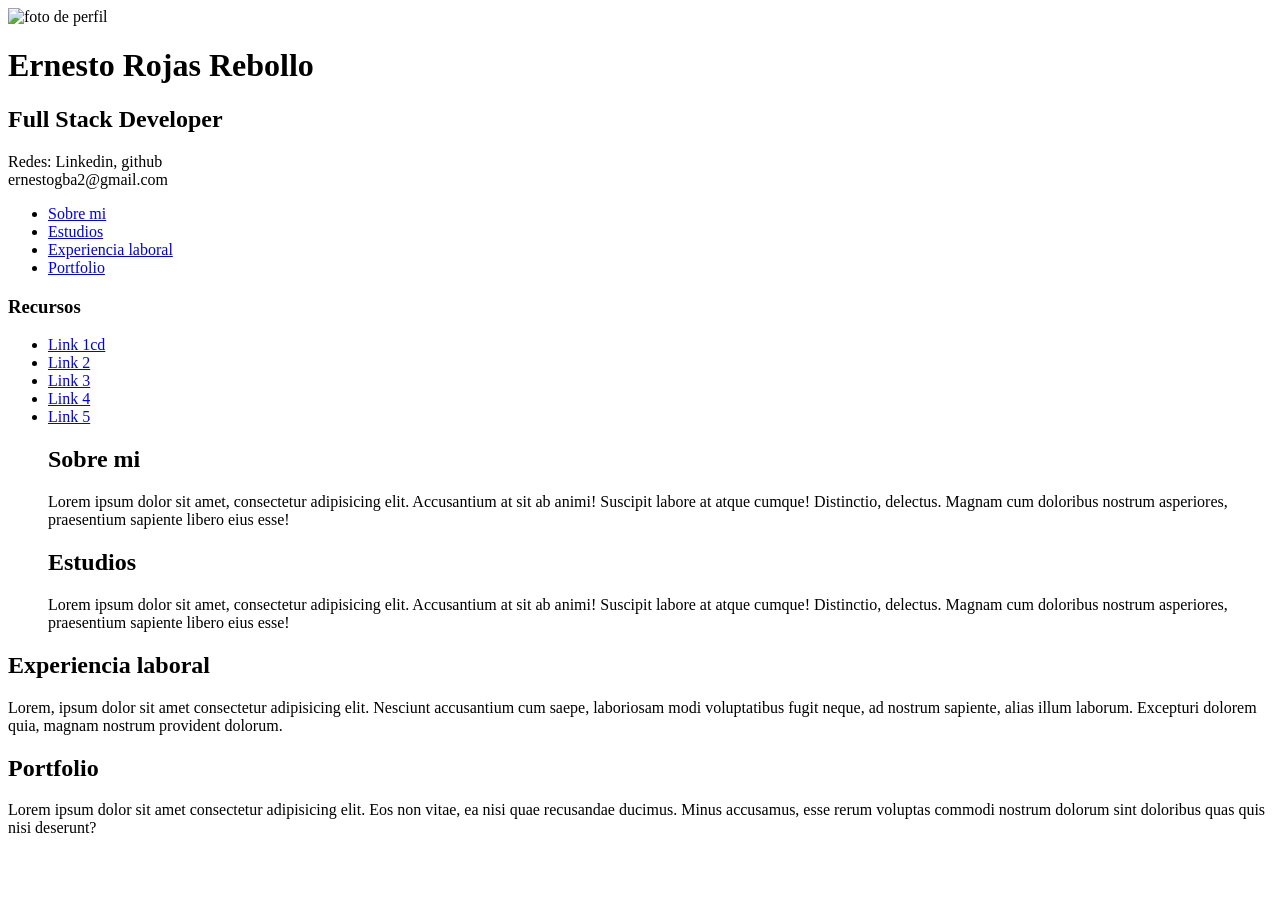
==== CSS3/curriculum.html @ 75fa228d "ejercicio en curso" ====
<!DOCTYPE html>
<html lang="en">

<head>
    <meta charset="UTF-8">
    <meta name="viewport" content="width=device-width, initial-scale=1.0">
    <link rel="stylesheet" href="./assets/css/styleCurriculum.css">

    <title>Curriculum</title>
</head>

<body>

    <header>
        <img src="https://picsum.photos/200/300" alt="foto de perfil">

        <div>
            <h1>Ernesto Rojas Rebollo</h1>
            <h2>Full Stack Developer</h2>
            <p>Redes: Linkedin, github<br>ernestogba2@gmail.com
            </p>
        </div>

    </header>

    <nav>
        <ul>
            <li><a href="#">Sobre mi</a></li>
            <li><a href="#">Estudios</a></li>
            <li> <a href="#">Experiencia laboral</a></li>
            <li><a href="#">Portfolio</a></li>
        </ul>
    </nav>
    <div class="container">

        <aside>
            <h3>Recursos</h3>
            <ul>
                <li>
                    <a href="#">Link 1cd
                        <!-- <img src="https://images.icon-icons.com/936/PNG/512/github-logo_icon-icons.com_73546.png" alt="github" width="20px">
                    Github -->
                    </a>
                </li>
                <li>
                    <a href="#">Link 2</a>
                </li>
                <li>
                    <a href="#">Link 3</a>
                </li>
                <li>
                    <a href="#">Link 4</a>
                </li>
                <li>
                    <a href="#">Link 5</a>
                </li>

            </ul>
        </aside>



        <main>

            <section>
                <ul>
                    <h2>Sobre mi</h2>
                    <p>Lorem ipsum dolor sit amet, consectetur adipisicing elit.
                        Accusantium at sit ab animi! Suscipit labore at atque cumque! Distinctio, delectus.
                        Magnam cum doloribus nostrum asperiores, praesentium sapiente libero eius esse!
                    </p>

            </section>




            <section>
                <ul>
                    <h2>Estudios</h2>
                    <p>Lorem ipsum dolor sit amet, consectetur adipisicing elit.
                        Accusantium at sit ab animi! Suscipit labore at atque cumque! Distinctio, delectus.
                        Magnam cum doloribus nostrum asperiores, praesentium sapiente libero eius esse!
                    </p>

            </section>

            <section>
                <h2>Experiencia laboral</h2>
                <p>Lorem, ipsum dolor sit amet consectetur adipisicing elit.
                    Nesciunt accusantium cum saepe, laboriosam modi voluptatibus fugit neque, ad nostrum
                    sapiente,
                    alias
                    illum
                    laborum.
                    Excepturi dolorem quia, magnam nostrum provident dolorum.
                </p>

            </section>

            <section>
                <h2>Portfolio</h2>
                <p>Lorem ipsum dolor sit amet consectetur adipisicing elit.
                    Eos non vitae, ea nisi quae recusandae ducimus.
                    Minus accusamus, esse rerum voluptas commodi nostrum dolorum sint doloribus quas quis nisi
                    deserunt?
                </p>

            </section>

            </ul>

        </main>

    </div>
    <!-- <p>lorem1000</p> -->

    <footer>

    </footer>

</body>

</html>
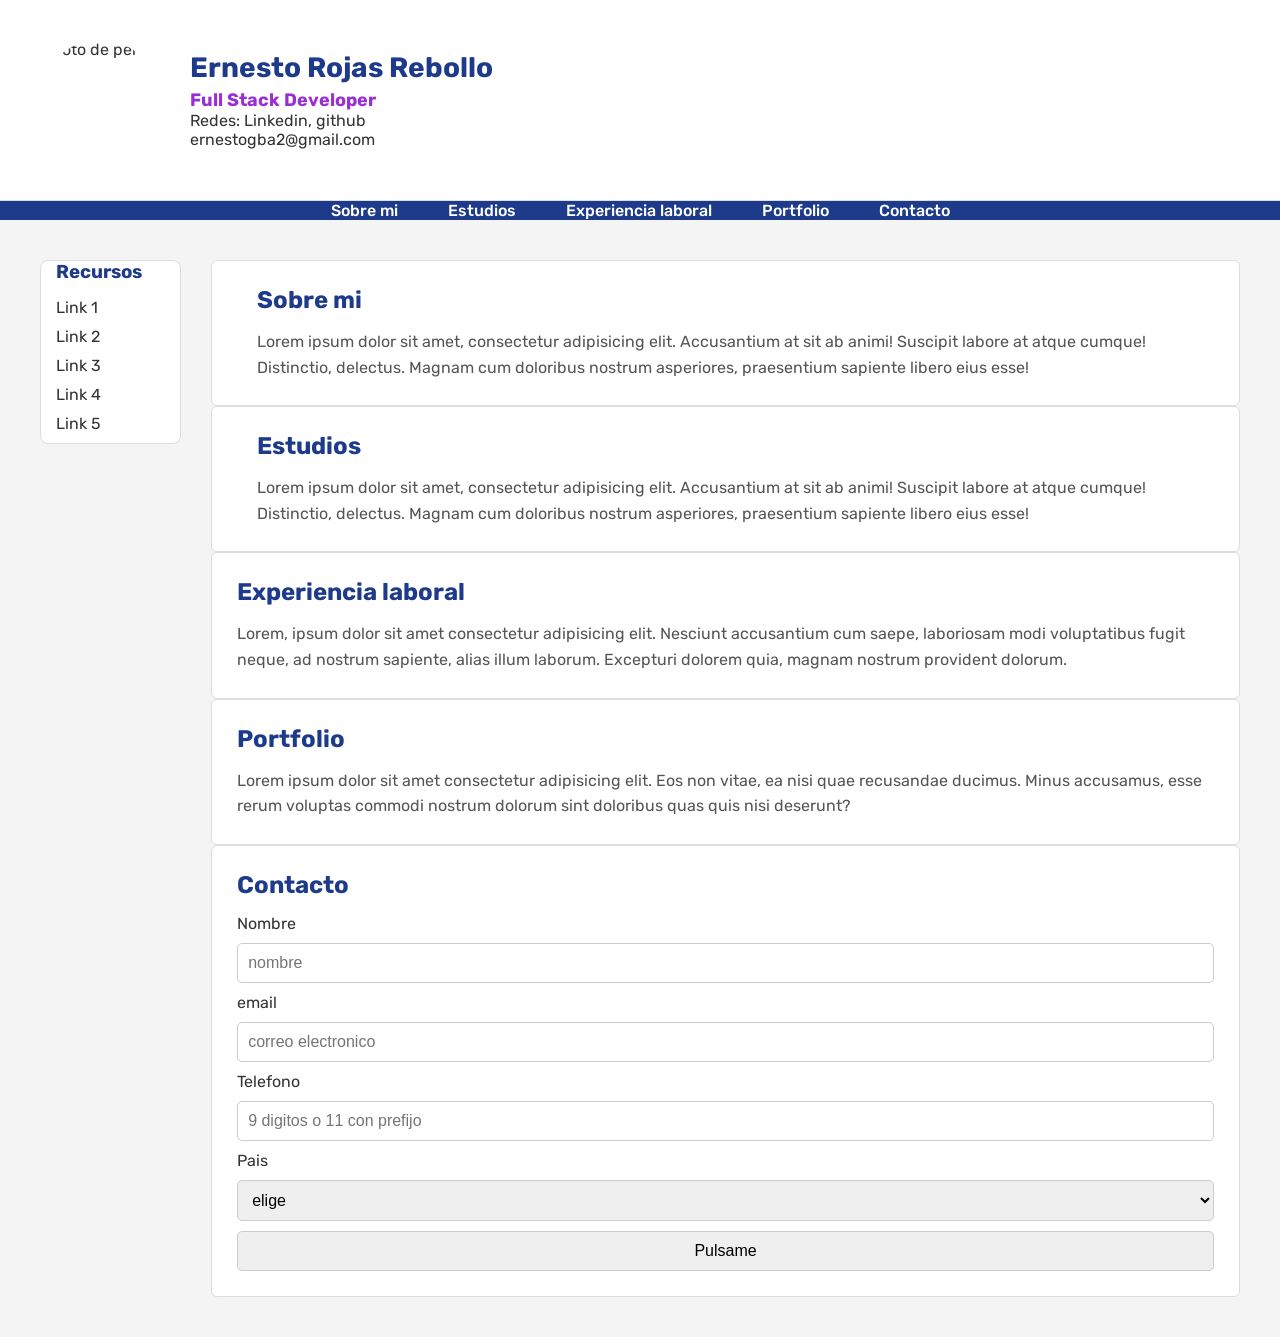
==== commit 1ee78abe: "Subiendo cosas sin saberlas" ====
--- a/CSS3/curriculum.html
+++ b/CSS3/curriculum.html
@@ -25,10 +25,11 @@
 
     <nav>
         <ul>
-            <li><a href="#">Sobre mi</a></li>
-            <li><a href="#">Estudios</a></li>
-            <li> <a href="#">Experiencia laboral</a></li>
-            <li><a href="#">Portfolio</a></li>
+            <li><a href="#sobremi">Sobre mi</a></li>
+            <li><a href="#estudios">Estudios</a></li>
+            <li> <a href="#experiencia">Experiencia laboral</a></li>
+            <li><a href="#portfolio">Portfolio</a></li>
+            <li><a href="#contacto">Contacto</a></li>
         </ul>
     </nav>
     <div class="container">
@@ -37,7 +38,7 @@
             <h3>Recursos</h3>
             <ul>
                 <li>
-                    <a href="#">Link 1cd
+                    <a href="#">Link 1
                         <!-- <img src="https://images.icon-icons.com/936/PNG/512/github-logo_icon-icons.com_73546.png" alt="github" width="20px">
                     Github -->
                     </a>
@@ -62,7 +63,7 @@
 
         <main>
 
-            <section>
+            <section dir="sobremi">
                 <ul>
                     <h2>Sobre mi</h2>
                     <p>Lorem ipsum dolor sit amet, consectetur adipisicing elit.
@@ -75,7 +76,7 @@
 
 
 
-            <section>
+            <section id="estudios">
                 <ul>
                     <h2>Estudios</h2>
                     <p>Lorem ipsum dolor sit amet, consectetur adipisicing elit.
@@ -85,7 +86,7 @@
 
             </section>
 
-            <section>
+            <section id="experiencia">
                 <h2>Experiencia laboral</h2>
                 <p>Lorem, ipsum dolor sit amet consectetur adipisicing elit.
                     Nesciunt accusantium cum saepe, laboriosam modi voluptatibus fugit neque, ad nostrum
@@ -98,13 +99,44 @@
 
             </section>
 
-            <section>
+            <section id="portfolio">
                 <h2>Portfolio</h2>
                 <p>Lorem ipsum dolor sit amet consectetur adipisicing elit.
                     Eos non vitae, ea nisi quae recusandae ducimus.
                     Minus accusamus, esse rerum voluptas commodi nostrum dolorum sint doloribus quas quis nisi
                     deserunt?
                 </p>
+
+            </section>
+
+            <section id="contacto">
+                <h2>Contacto</h2>
+                <form action="" method="post" id="formulario">
+                    
+                        <label for="nombre">Nombre</label>
+                        <input type="text" name="nombre" id="nombre" placeholder="nombre" required>
+                        
+
+                        
+                        <label for="email">email</label>
+                        <input type="text" name="email" id="email" placeholder="correo electronico" required>
+                        
+
+                        
+                        <label for="telefono">Telefono</label>
+                        <input type="number" minlength="9" maxlength="11" placeholder="9 digitos o 11 con prefijo" required>
+                        
+
+                        <label for="pais">Pais</label>
+                        <select name="pais" id="pais">
+                            <option value="">elige</option>
+                            <option value="esp">España</option>
+                            <option value="mx">México</option>
+                        </select>
+
+                        <input type="button" onclick="alert('Enviado')" value="Pulsame">
+                    
+                </form>
 
             </section>
 
--- a/CSS3/assets/css/styleCurriculum.css
+++ b/CSS3/assets/css/styleCurriculum.css
@@ -0,0 +1,185 @@
+/* importacion de la fuente rubik para el html*/
+@import url('https://fonts.googleapis.com/css2?family=Dancing+Script:wght@400..700&family=Rubik:ital,wght@0,300..900;1,300..900&display=swap');
+
+:root {
+    /* guarda las variables para usarlas cuando quieras*/
+    --primary-color: #1e3a8a;
+    --secondary-color: rgb(154, 45, 213);
+}
+
+* {
+    margin: 0;
+    padding: 0;
+    box-sizing: border-box;
+}
+
+body {
+    background-color: #f4f4f4;
+    color: #333;
+    font-family: 'Rubik', 'Courier New';
+
+
+}
+
+header {
+    background-color: white;
+    padding: 40px;
+    display: flex;
+    align-items: center;
+    /* centra en vertical*/
+    gap: 30px;
+    /*espacio entre dos bloques*/
+    border-bottom: 1px solid #ddd;
+}
+
+header img {
+    width: 120px;
+    height: 120px;
+    border-radius: 50%;
+}
+
+header h1 {
+    font-size: 28px;
+    color: var(--primary-color);
+    /*uso la variable que he inicializado antes al principio del documento*/
+}
+
+header h2 {
+    font-size: 18px;
+    font-weight: 400px;
+    color: var(--secondary-color);
+    margin-top: 5px;
+}
+
+nav {
+    background-color: var(--primary-color);
+    position: sticky;
+    top: 0;
+    z-index: 1000;
+}
+
+nav ul {
+    list-style: none;
+    display: flex;
+    justify-content: center;
+    /*centra en horizontal con el flex usandose*/
+}
+
+nav a {
+    color: white;
+    text-decoration: none;
+    font-weight: 500;
+    padding: 15px 25px;
+
+}
+
+nav a:hover {
+    background-color: var(--secondary-color);
+    transition: background-color 0.3s ease;
+}
+
+/*Layout*/
+.container {
+    display: flex;
+    align-items: flex-start;
+    gap: 30px;
+    padding: 40px;
+    position: relative;
+}
+
+aside {
+    width: 250px;
+    position: sticky;
+    top: 70px;
+    margin-left: auto;
+    background-color: white;
+    border-radius: 8px;
+    border: 1px solid #ddd;
+    z-index: 900;
+}
+
+aside h3 {
+    margin-bottom: 15px;
+    margin-left: 15px;
+    color: var(--primary-color);
+}
+
+aside ul {
+    list-style: none;
+}
+
+aside li {
+    margin-left: 15px;
+    margin-bottom: 10px;
+}
+
+aside a {
+    color: #333;
+    text-decoration: none;
+}
+
+aside a:hover {
+    color: var(--primary-color);
+    transition: color 0.3s ease;
+    font-weight: 900;
+}
+
+/* SECTIONS */
+
+section {
+    background: white;
+    padding: 25px;
+    border-radius: 6px;
+    border: 1px solid #ddd;
+}
+
+section h2 {
+    margin-bottom: 15px;
+    color: #1e3a8a;
+}
+
+section p {
+    line-height: 1.6;
+    color: #555;
+}
+
+section ul {
+    padding-left: 20px;
+    list-style: none;
+}
+
+#formulario {
+   display: flex;
+   flex-direction: column;
+   gap: 10px;
+}
+
+#formulario label{
+    display: flex;
+    align-items: center;
+    gap: 8px;
+}
+
+#enviar{
+    
+    color: var(--primary-color);
+    border-radius: 10%;
+    font-family: 'Rubik';
+    font-size: 20px;
+
+}
+input:not([type="radio"]), select{
+    padding: 10px;
+    border: 1px solid #ccc;
+    border-radius: 5px;
+    font-size: 1rem;
+    box-shadow: 1px 1px 5px (0,0,0,0.5);
+}
+button{
+    color: var(--primary-color);
+    cursor: pointer;
+    transition: 0.3s;
+}
+
+
+
